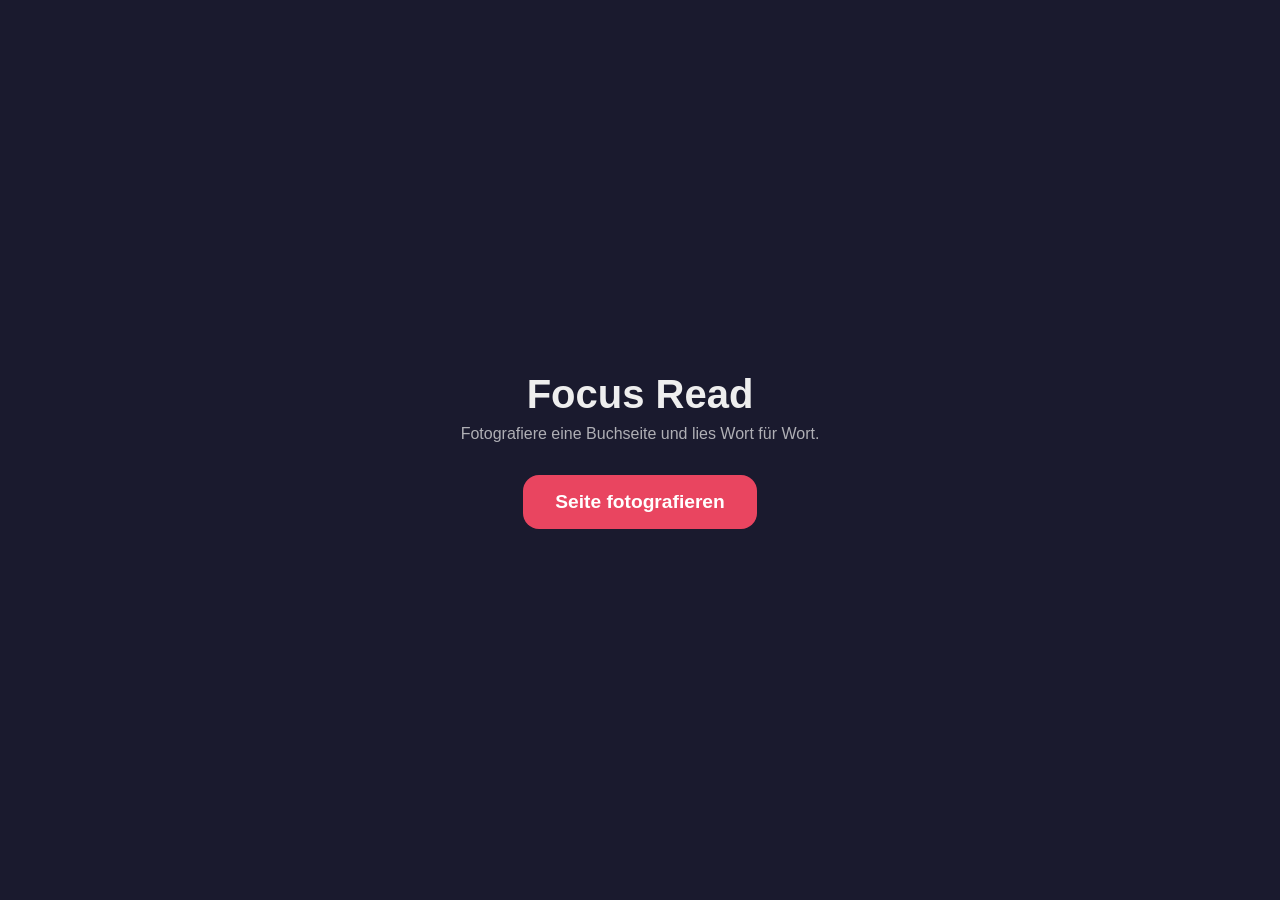
==== frontend/index.html @ 8516b36b "Initial commit" ====
<!DOCTYPE html>
<html lang="de">
<head>
  <meta charset="UTF-8">
  <meta name="viewport" content="width=device-width, initial-scale=1.0, user-scalable=no">
  <title>Focus Read</title>
  <link rel="stylesheet" href="style.css">
</head>
<body>
  <div id="start-screen" class="screen active">
    <h1>Focus Read</h1>
    <p>Fotografiere eine Buchseite und lies Wort für Wort.</p>
    <label class="capture-btn" for="camera-input">Seite fotografieren</label>
    <input type="file" id="camera-input" accept="image/*" capture="environment">
  </div>

  <div id="loading-screen" class="screen">
    <div class="spinner"></div>
    <p>Wörter werden erkannt…</p>
  </div>

  <div id="reader-screen" class="screen">
    <div id="image-container">
      <img id="page-image" alt="Buchseite">
      <div id="overlays"></div>
    </div>
    <div id="word-display"></div>
    <div id="controls">
      <button id="btn-back" title="Zurück">←</button>
      <button id="btn-speak" title="Vorlesen">Vorlesen</button>
      <button id="btn-next" title="Weiter">→</button>
    </div>
    <button id="btn-new">Neue Seite</button>
  </div>

  <script src="app.js"></script>
</body>
</html>
---- frontend/style.css ----
* {
  margin: 0;
  padding: 0;
  box-sizing: border-box;
}

body {
  font-family: -apple-system, "Segoe UI", Roboto, sans-serif;
  background: #1a1a2e;
  color: #eee;
  min-height: 100dvh;
  display: flex;
  justify-content: center;
  align-items: center;
}

.screen {
  display: none;
  flex-direction: column;
  align-items: center;
  width: 100%;
  max-width: 800px;
  padding: 1rem;
}

.screen.active {
  display: flex;
}

/* Start screen */
#start-screen h1 {
  font-size: 2.5rem;
  margin-bottom: 0.5rem;
}

#start-screen p {
  margin-bottom: 2rem;
  opacity: 0.7;
  text-align: center;
}

.capture-btn {
  background: #e94560;
  color: white;
  padding: 1rem 2rem;
  border-radius: 1rem;
  font-size: 1.2rem;
  font-weight: 600;
  cursor: pointer;
  transition: transform 0.1s;
}

.capture-btn:active {
  transform: scale(0.95);
}

#camera-input {
  display: none;
}

/* Loading */
.spinner {
  width: 48px;
  height: 48px;
  border: 4px solid rgba(255,255,255,0.2);
  border-top-color: #e94560;
  border-radius: 50%;
  animation: spin 0.8s linear infinite;
  margin-bottom: 1rem;
}

@keyframes spin {
  to { transform: rotate(360deg); }
}

/* Reader screen */
#reader-screen {
  gap: 0.75rem;
}

#image-container {
  position: relative;
  width: 100%;
  line-height: 0;
}

#page-image {
  width: 100%;
  height: auto;
  border-radius: 0.5rem;
}

#overlays {
  position: absolute;
  top: 0;
  left: 0;
  width: 100%;
  height: 100%;
}

.word-overlay {
  position: absolute;
  border-radius: 3px;
  cursor: pointer;
  transition: background 0.15s, box-shadow 0.15s;
}

.word-overlay.dimmed {
  background: rgba(0, 0, 0, 0.35);
}

.word-overlay.active {
  background: rgba(255, 220, 50, 0.45);
  box-shadow: 0 0 0 3px rgba(255, 220, 50, 0.7);
}

#word-display {
  font-size: 2rem;
  font-weight: 700;
  min-height: 2.5rem;
  text-align: center;
  color: #ffdc32;
}

#controls {
  display: flex;
  gap: 1rem;
  align-items: center;
}

#controls button {
  background: #16213e;
  color: white;
  border: 2px solid #e94560;
  border-radius: 0.75rem;
  padding: 0.75rem 1.5rem;
  font-size: 1.2rem;
  cursor: pointer;
  transition: background 0.15s;
}

#controls button:active {
  background: #e94560;
}

#btn-new {
  background: none;
  border: 1px solid rgba(255,255,255,0.2);
  color: rgba(255,255,255,0.5);
  padding: 0.5rem 1rem;
  border-radius: 0.5rem;
  font-size: 0.9rem;
  cursor: pointer;
  margin-top: 0.5rem;
}
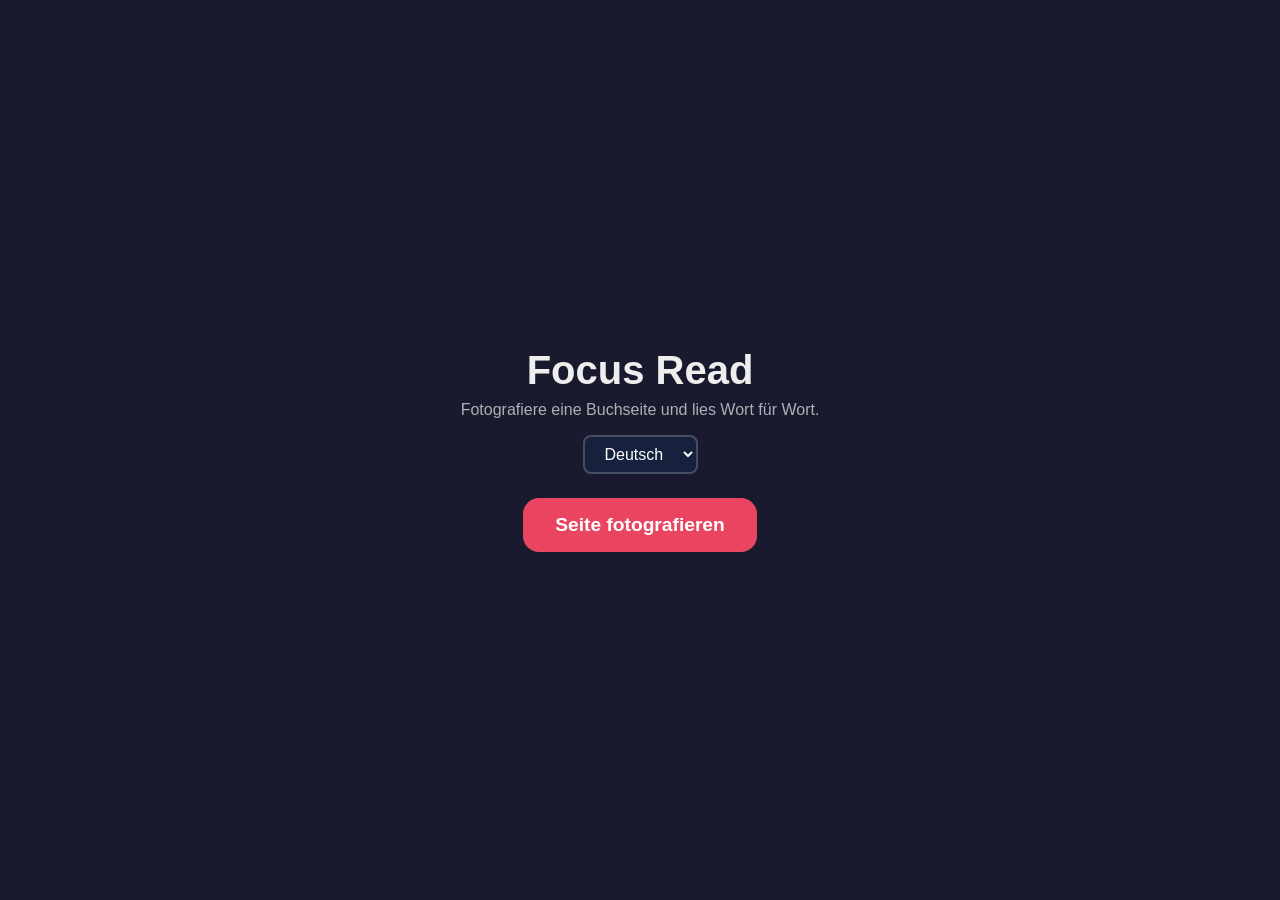
==== commit 3f7bcc9a: "Add multi-language support, OCR post-processing, and project tooling   - Fix word ordering to sort b" ====
--- a/frontend/index.html
+++ b/frontend/index.html
@@ -10,6 +10,7 @@
   <div id="start-screen" class="screen active">
     <h1>Focus Read</h1>
     <p>Fotografiere eine Buchseite und lies Wort für Wort.</p>
+    <select id="lang-select"></select>
     <label class="capture-btn" for="camera-input">Seite fotografieren</label>
     <input type="file" id="camera-input" accept="image/*" capture="environment">
   </div>
--- a/frontend/style.css
+++ b/frontend/style.css
@@ -34,9 +34,20 @@
 }
 
 #start-screen p {
-  margin-bottom: 2rem;
+  margin-bottom: 1rem;
   opacity: 0.7;
   text-align: center;
+}
+
+#lang-select {
+  background: #16213e;
+  color: white;
+  border: 2px solid rgba(255,255,255,0.2);
+  border-radius: 0.5rem;
+  padding: 0.5rem 1rem;
+  font-size: 1rem;
+  margin-bottom: 1.5rem;
+  cursor: pointer;
 }
 
 .capture-btn {
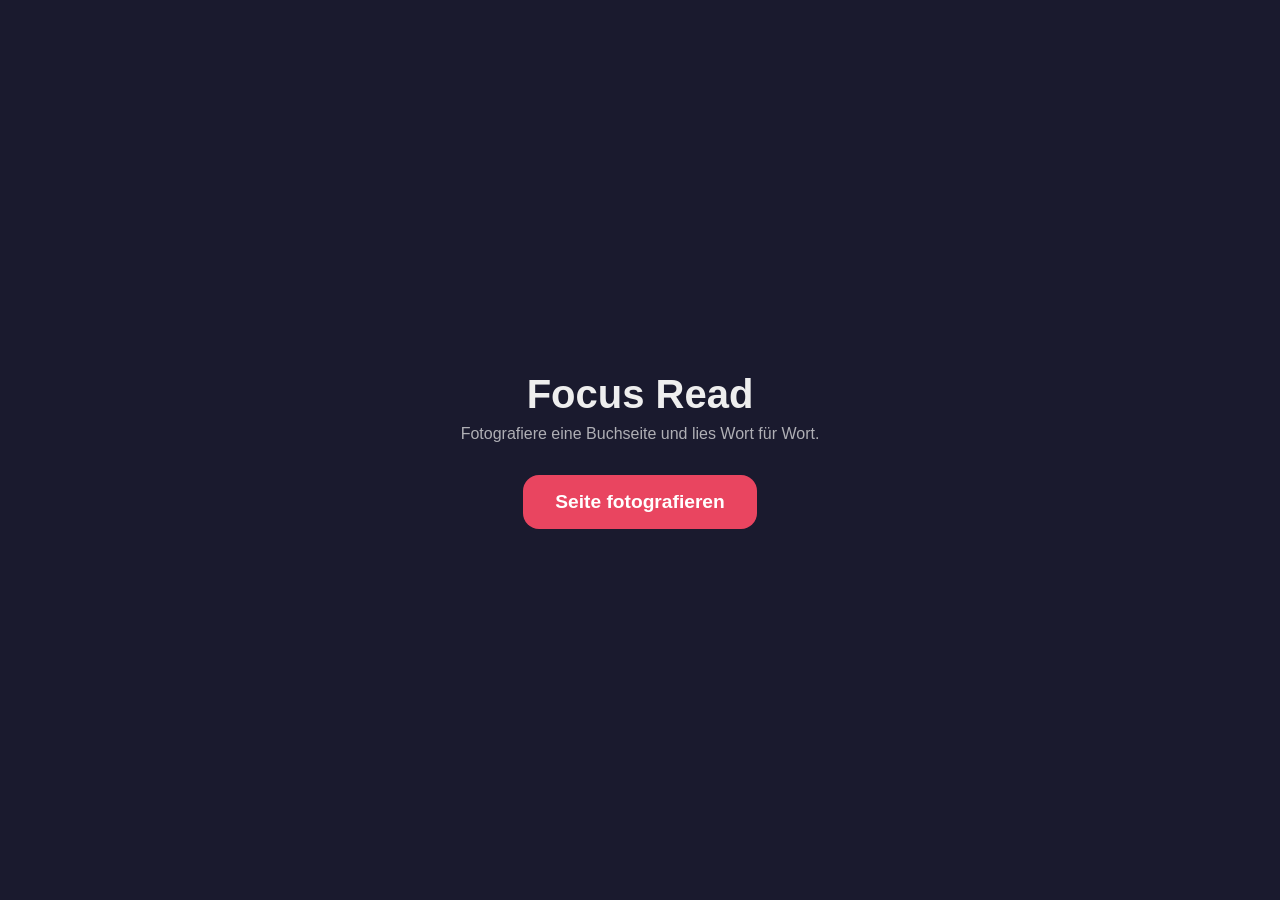
==== commit 04c1ba25: "Simplify UI: replace language selector with TTS toggle, translate ADRs to English   - Remove languag" ====
--- a/frontend/index.html
+++ b/frontend/index.html
@@ -10,7 +10,6 @@
   <div id="start-screen" class="screen active">
     <h1>Focus Read</h1>
     <p>Fotografiere eine Buchseite und lies Wort für Wort.</p>
-    <select id="lang-select"></select>
     <label class="capture-btn" for="camera-input">Seite fotografieren</label>
     <input type="file" id="camera-input" accept="image/*" capture="environment">
   </div>
@@ -28,7 +27,7 @@
     <div id="word-display"></div>
     <div id="controls">
       <button id="btn-back" title="Zurück">←</button>
-      <button id="btn-speak" title="Vorlesen">Vorlesen</button>
+      <button id="btn-tts" title="Vorlesen ein/aus">Vorlesen: An</button>
       <button id="btn-next" title="Weiter">→</button>
     </div>
     <button id="btn-new">Neue Seite</button>
--- a/frontend/style.css
+++ b/frontend/style.css
@@ -34,20 +34,9 @@
 }
 
 #start-screen p {
-  margin-bottom: 1rem;
+  margin-bottom: 2rem;
   opacity: 0.7;
   text-align: center;
-}
-
-#lang-select {
-  background: #16213e;
-  color: white;
-  border: 2px solid rgba(255,255,255,0.2);
-  border-radius: 0.5rem;
-  padding: 0.5rem 1rem;
-  font-size: 1rem;
-  margin-bottom: 1.5rem;
-  cursor: pointer;
 }
 
 .capture-btn {
@@ -154,6 +143,11 @@
   background: #e94560;
 }
 
+#btn-tts.off {
+  border-color: rgba(255,255,255,0.2);
+  opacity: 0.5;
+}
+
 #btn-new {
   background: none;
   border: 1px solid rgba(255,255,255,0.2);
